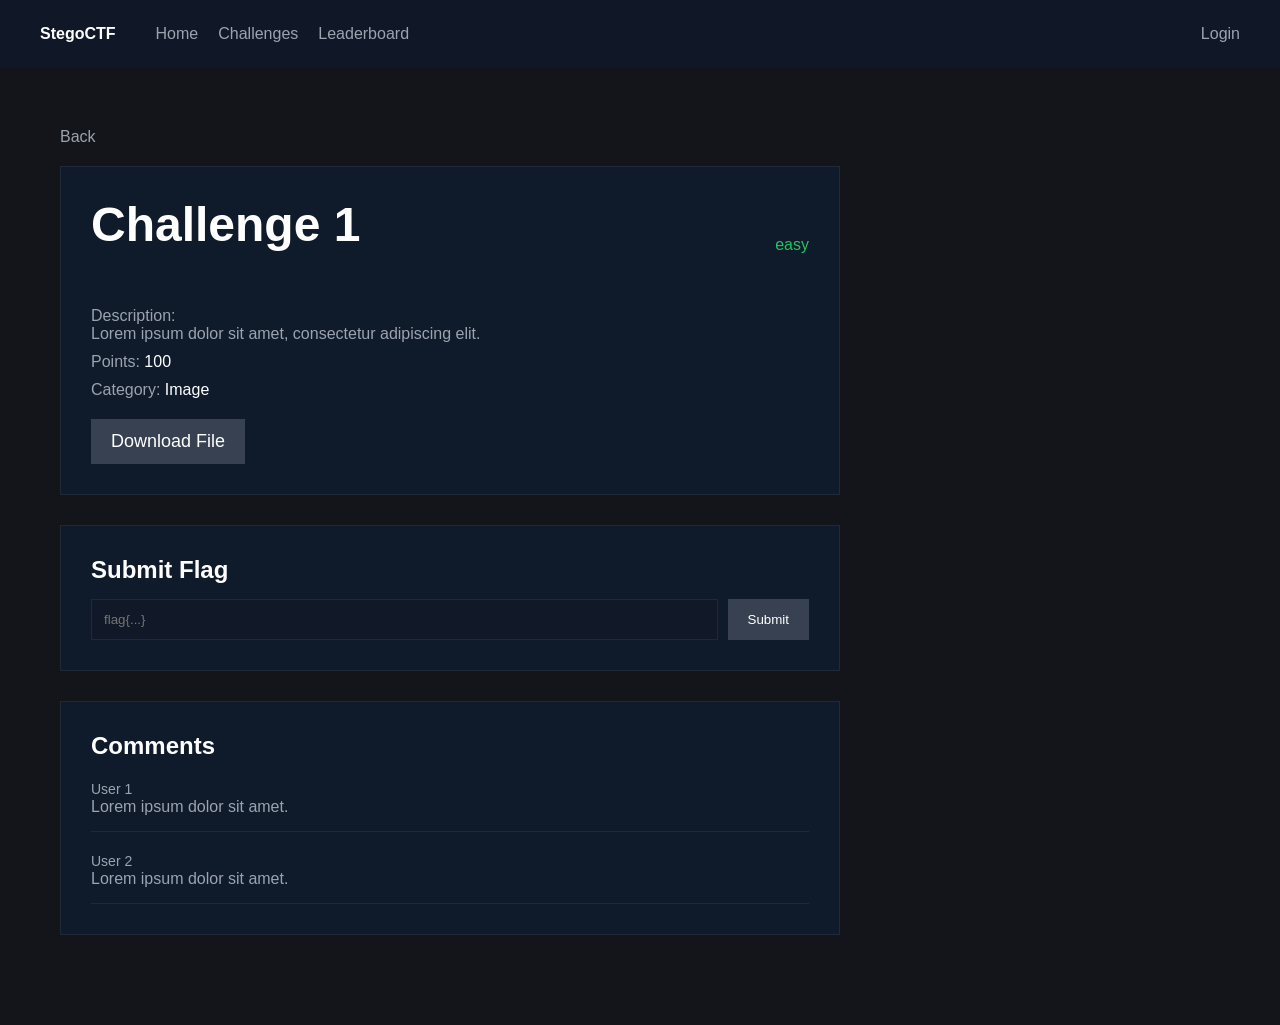
==== project/main/pages/challenge.html @ d9fcb204 "Add challenge pages" ====
<!DOCTYPE html>
<html lang="en">
<head>
  <meta charset="UTF-8">
  <meta name="viewport" content="width=device-width, initial-scale=1.0">
  <title>Challenge - StegoCTF</title>
  <link rel="preconnect" href="https://rsms.me/">
  <link rel="stylesheet" href="https://rsms.me/inter/inter.css">
  <link rel="stylesheet" href="../css/global.css">
  <link rel="stylesheet" href="../css/challenge.css">
  <script src="../js/challenges.js" defer></script>
</head>
<body>

  <nav id="navigation">
    <div id="nav-left">
      <span id="logo">StegoCTF</span>
      <a href="../index.html">Home</a>
      <a href="challenges.html">Challenges</a>
      <a href="leaderboard.html">Leaderboard</a>
    </div>
    <div id="nav-right">
      <a href="login.html">Login</a>
    </div>
  </nav>

  <section class="challenge-page">

    <a href="challenges.html" class="back">Back</a>

    <div class="challenge-box">
      <div class="challenge-header">
        <h1>Challenge 1</h1>
        <span class="difficulty easy">easy</span>
      </div>

      <p class="label">Description:</p>
      <p>Lorem ipsum dolor sit amet, consectetur adipiscing elit.</p>

      <p class="meta">Points: <span>100</span></p>
      <p class="meta">Category: <span>Image</span></p>

      <button class="btn">Download File</button>
    </div>

    <div class="challenge-box">
      <h2>Submit Flag</h2>
      <div class="flag-row">
        <input type="text" id="flagInput" placeholder="flag{...}">
        <button onclick="submitFlag()">Submit</button>
      </div>
      <p id="result"></p>
    </div>

    <div class="challenge-box">
      <h2>Comments</h2>

      <div class="comment">
        <span class="user">User 1</span>
        <p>Lorem ipsum dolor sit amet.</p>
      </div>

      <div class="comment">
        <span class="user">User 2</span>
        <p>Lorem ipsum dolor sit amet.</p>
      </div>

    </div>

  </section>

</body>
</html>
---- project/main/css/global.css ----
:root {
  --color-bg-primary: #14151A;
  --color-bg-secondary: #101828;
  --color-bg-ternary: #1e2939;
  --color-text-primary: #9ca3af;
  --color-text-secondary: #ffffff;
  --color-button-primary: #7c838e;
  --color-button-secondary: #60666f;
  --color-green: #4ade80;
  --color-red: #f87171;
  --color-hyperlink: aqua;
  font-family: Inter, sans-serif;
  font-feature-settings: 'liga' 1, 'calt' 1; /* fix for Chrome */
}
@supports (font-variation-settings: normal) {
  :root { font-family: InterVariable, sans-serif; }
}

* {
  margin: 0;
  padding: 0;
  box-sizing: border-box;
}

body {
  background-color: var(--color-bg-primary);
  color: var(--color-text-primary);
}

h1, h2, h3, label, input {
  color: var(--color-text-secondary);
}

h1 {
  font-size: 48px;
  margin-bottom: 40px;
}

#navigation {
  display: flex;
  justify-content: space-between;
  align-items: center;
  padding: 25px 40px;
  background-color: var(--color-bg-secondary);
  z-index: 100;
}

#navigation a {
  color: var(--color-button);
  text-decoration: none;
  margin-left: 20px;
  font-size: 16px;
}

#navigation a:hover {
  color: var(--color-text-secondary);
}

#logo {
  color: var(--color-text-secondary);
  font-weight: bold;
  margin-right: 20px;
}

#nav-left {
  display: flex;
  align-items: center;
}

#nav-right a {
  margin-left: 0;
}

.intro {
  padding: 60px 60px;
}

.btn {
  background-color: var(--color-button-primary);
  color: var(--color-text-secondary);
  border: none;
  padding: 15px 30px;
  font-size: 18px;
  cursor: pointer;
}

.btn:hover {
  background-color: var(--color-button-secondary);
}

.btn a {
  color: var(--color-text-secondary);
  text-decoration: none;
}
---- project/main/css/challenge.css ----
@import 'global.css';

.challenge-page {
  padding: 60px;
  max-width: 900px;
}

.back {
  color: #9ca3af;
  text-decoration: none;
  display: inline-block;
  margin-bottom: 20px;
}

.back:hover {
  color: white;
}

.challenge-box {
  background: #0f1a2b;
  border: 1px solid #1f2937;
  padding: 30px;
  margin-bottom: 30px;
}

.challenge-header {
  display: flex;
  justify-content: space-between;
  align-items: center;
}

.challenge-header h1 {
  color: white;
}

.label {
  color: #9ca3af;
  margin-top: 15px;
}

.meta {
  margin-top: 10px;
  color: #9ca3af;
}

.meta span {
  color: white;
}

.difficulty.easy { color: #22c55e; }

.btn {
  margin-top: 20px;
  background: #374151;
  border: none;
  padding: 12px 20px;
  color: white;
  cursor: pointer;
}

.btn:hover {
  background: #4b5563;
}

.flag-row {
  display: flex;
  gap: 10px;
  margin-top: 15px;
}

.flag-row input {
  flex: 1;
  padding: 12px;
  background: #111827;
  border: 1px solid #1f2937;
  color: white;
}

.flag-row button {
  padding: 12px 20px;
  background: #374151;
  border: none;
  color: white;
  cursor: pointer;
}

.comment {
  margin-top: 20px;
  padding-bottom: 15px;
  border-bottom: 1px solid #1f2937;
}

.user {
  color: #9ca3af;
  font-size: 14px;
}
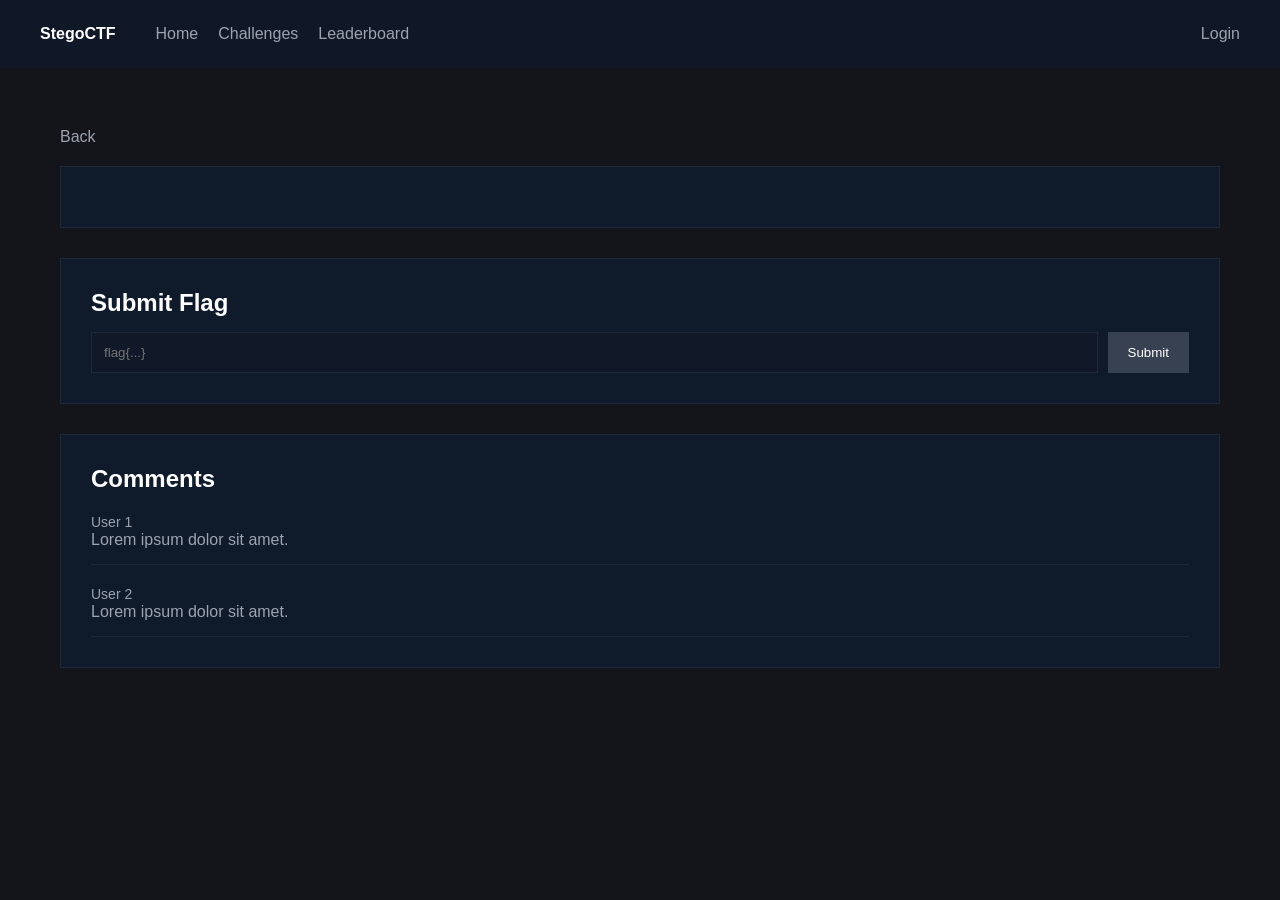
==== commit b2ed4666: "Add challenge details page" ====
--- a/project/main/pages/challenge.html
+++ b/project/main/pages/challenge.html
@@ -8,7 +8,7 @@
   <link rel="stylesheet" href="https://rsms.me/inter/inter.css">
   <link rel="stylesheet" href="../css/global.css">
   <link rel="stylesheet" href="../css/challenge.css">
-  <script src="../js/challenges.js" defer></script>
+  <script src="../js/challenge.js" defer></script>
 </head>
 <body>
 
@@ -28,19 +28,7 @@
 
     <a href="challenges.html" class="back">Back</a>
 
-    <div class="challenge-box">
-      <div class="challenge-header">
-        <h1>Challenge 1</h1>
-        <span class="difficulty easy">easy</span>
-      </div>
-
-      <p class="label">Description:</p>
-      <p>Lorem ipsum dolor sit amet, consectetur adipiscing elit.</p>
-
-      <p class="meta">Points: <span>100</span></p>
-      <p class="meta">Category: <span>Image</span></p>
-
-      <button class="btn">Download File</button>
+    <div class="challenge-box" id="challenge-details">
     </div>
 
     <div class="challenge-box">
--- a/project/main/css/challenge.css
+++ b/project/main/css/challenge.css
@@ -2,7 +2,6 @@
 
 .challenge-page {
   padding: 60px;
-  max-width: 900px;
 }
 
 .back {
@@ -46,8 +45,6 @@
 .meta span {
   color: white;
 }
-
-.difficulty.easy { color: #22c55e; }
 
 .btn {
   margin-top: 20px;
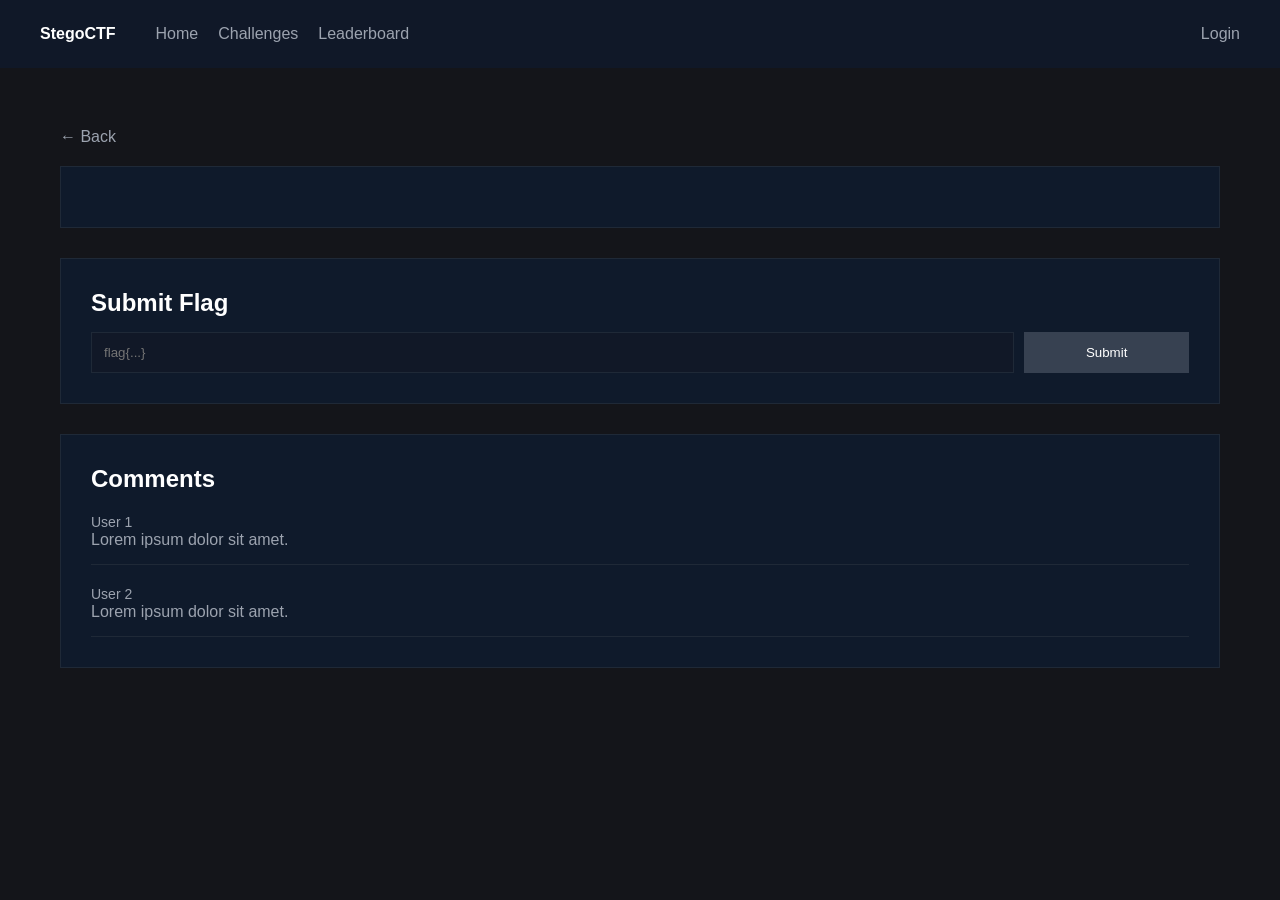
==== commit dde51dbe: "Add user profiles" ====
--- a/project/main/pages/challenge.html
+++ b/project/main/pages/challenge.html
@@ -8,6 +8,7 @@
   <link rel="stylesheet" href="https://rsms.me/inter/inter.css">
   <link rel="stylesheet" href="../css/global.css">
   <link rel="stylesheet" href="../css/challenge.css">
+  <script src="../js/challenge_data.js" defer></script>
   <script src="../js/challenge.js" defer></script>
 </head>
 <body>
@@ -26,12 +27,12 @@
 
   <section class="challenge-page">
 
-    <a href="challenges.html" class="back">Back</a>
+    <a href="challenges.html" class="back">← Back</a>
 
     <div class="challenge-box" id="challenge-details">
     </div>
 
-    <div class="challenge-box">
+    <div class="challenge-box" id="challenge-flag">
       <h2>Submit Flag</h2>
       <div class="flag-row">
         <input type="text" id="flagInput" placeholder="flag{...}">
--- a/project/main/css/challenge.css
+++ b/project/main/css/challenge.css
@@ -79,6 +79,7 @@
   border: none;
   color: white;
   cursor: pointer;
+  width: 15%;
 }
 
 .comment {
